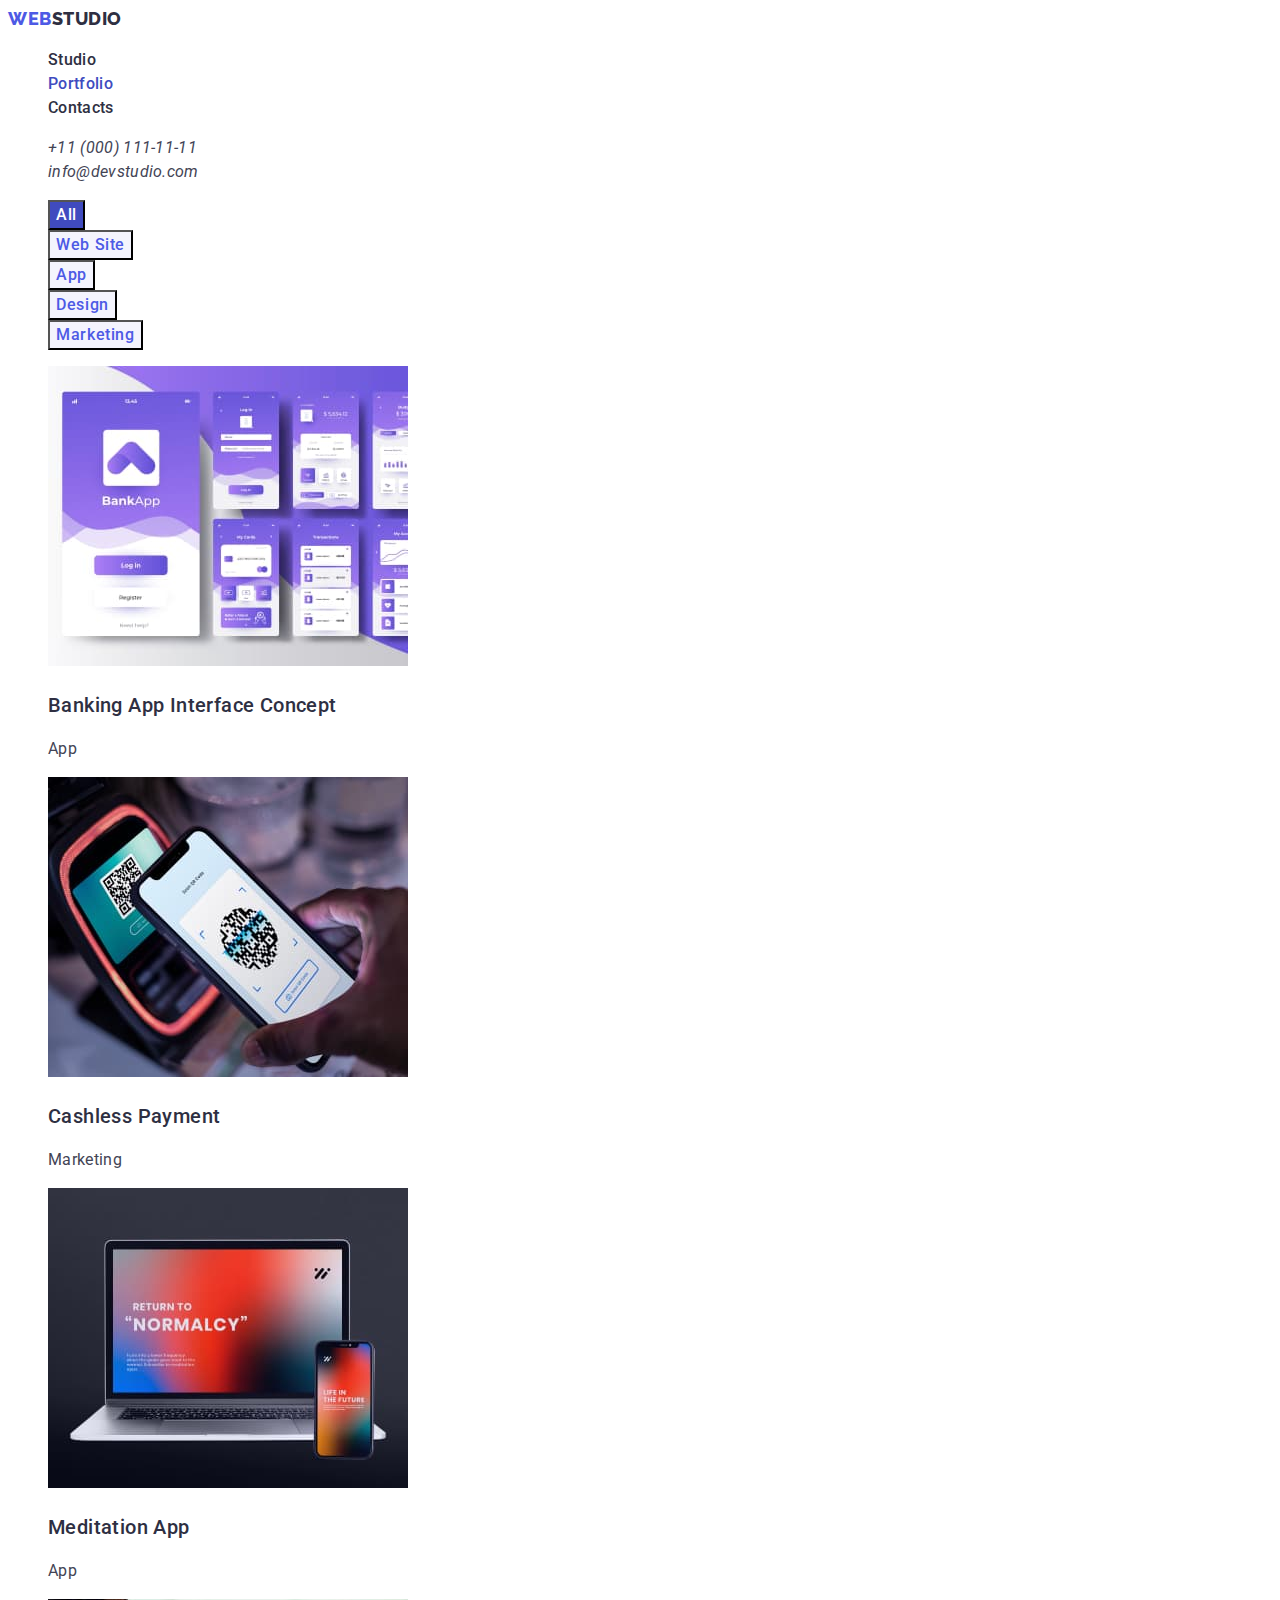
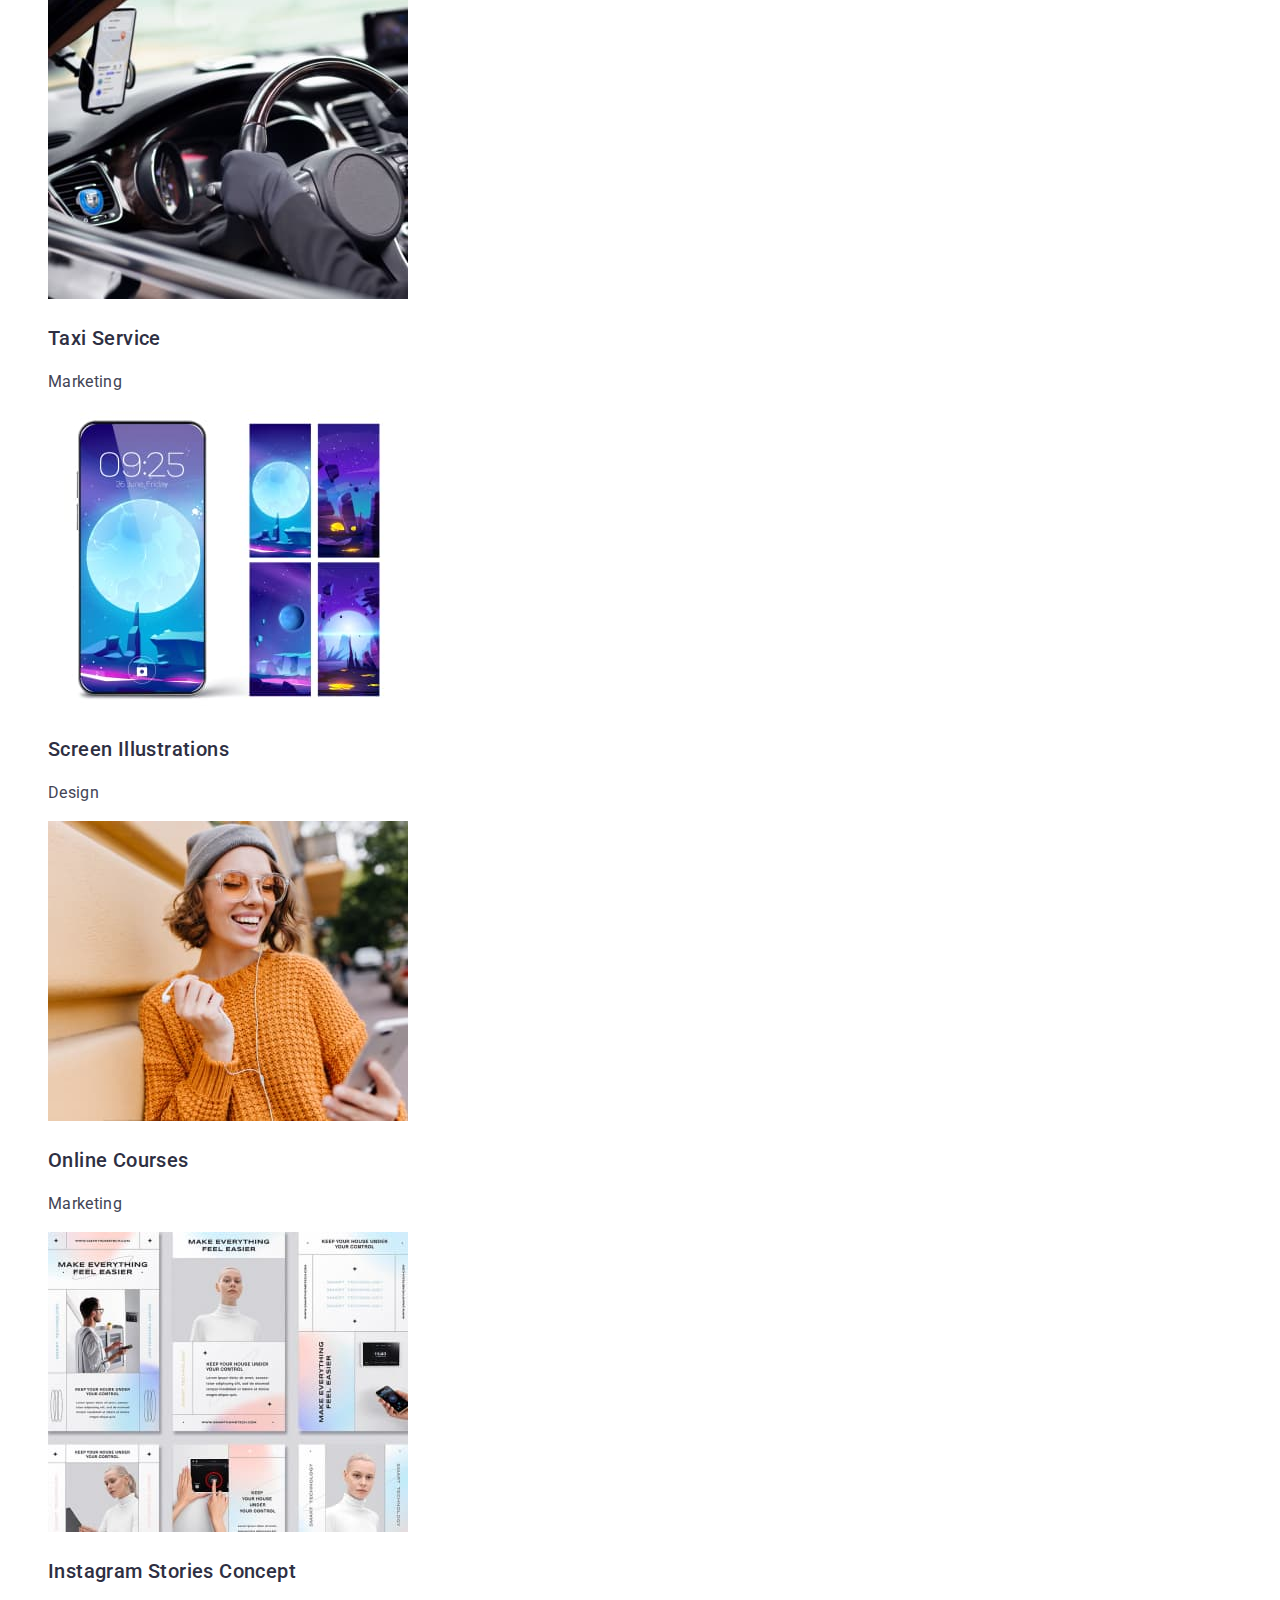
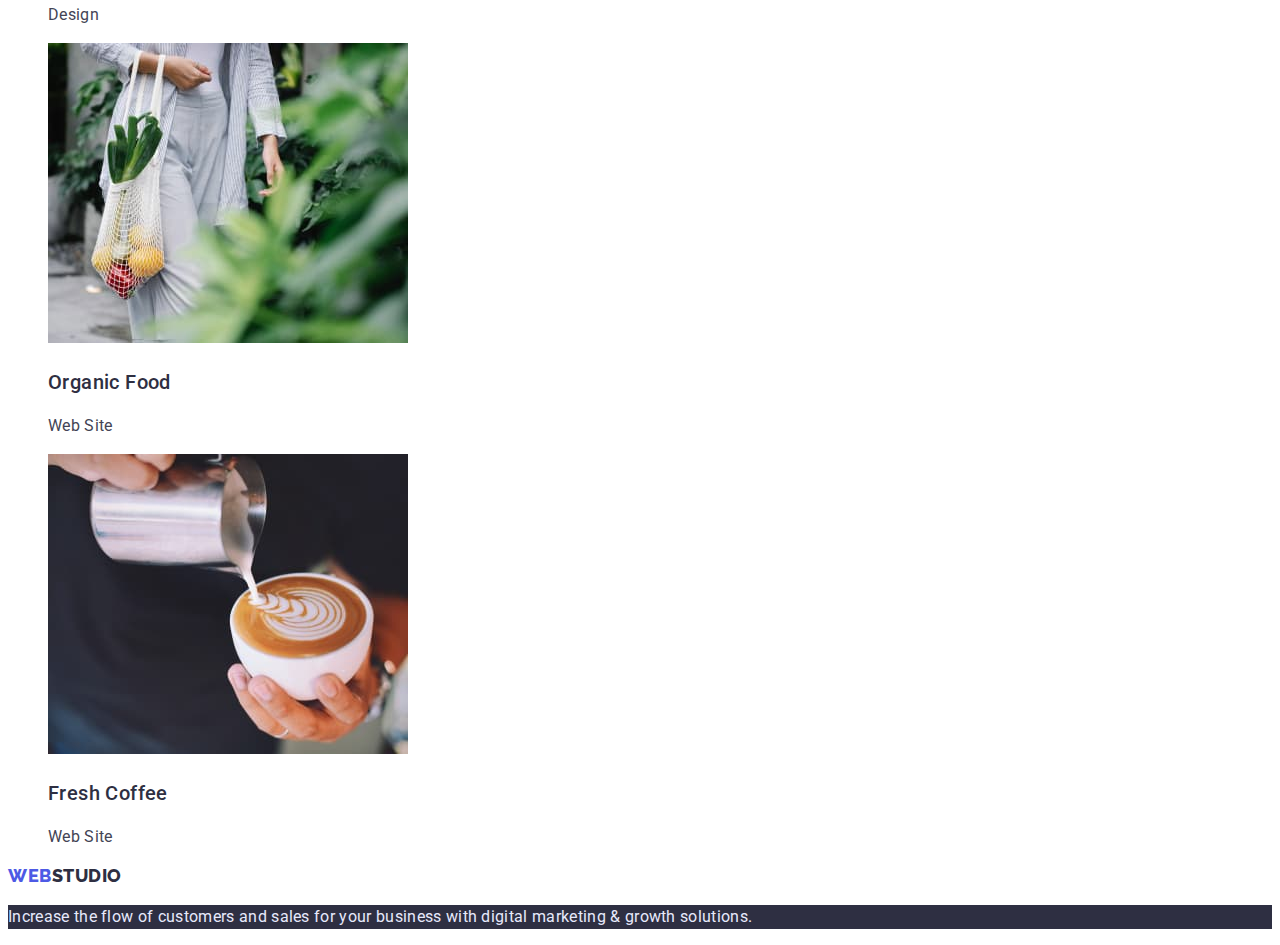
==== portfolio.html @ dcccd3b9 "added CSS and Portfolio.html" ====
<!DOCTYPE html>
<html lang="en">
  <head>
    <meta charset="UTF-8" />
    <meta http-equiv="X-UA-Compatible" content="IE=edge" />
    <meta name="viewport" content="width=device-width, initial-scale=1.0" />
    <title>WebStudio</title>
    <link rel="stylesheet" href="./css/style.css" />
    <link href="https://fonts.googleapis.com/css2?family=Raleway:wght@800&family=Roboto:wght@400;500;700&display=swap" rel="stylesheet" />
  </head>
  <body>
    <header>
      <nav>
        <a href="./index.html" class="logo"><span class="logo-style">Web</span>Studio</a>
        <ul class="menu">
          <li>
            <a href="./index.html" class="link">Studio</a>
          </li>
          <li>
            <a href="" class="link current">Portfolio</a>
          </li>
          <li>
            <a href="" class="link">Contacts</a>
          </li>
        </ul>
      </nav>
      <address>
        <ul class="contacts">
          <li>
            <a href="tel:+110001111111" class="contact-link">+11 (000) 111-11-11</a>
          </li>
          <li>
            <a href="mailto:info@devstudio.com" class="contact-link">info@devstudio.com</a>
          </li>
        </ul>
      </address>
    </header>
    <!-- filter -->
    <main>
      <section>
        <h1 hidden>Filter</h1>
        <ul class="filter-list">
          <li>
            <button class="filter-btn all" type="button">All</button>
          </li>
          <li>
            <button class="filter-btn" type="button">Web Site</button>
          </li>
          <li>
            <button class="filter-btn" type="button">App</button>
          </li>
          <li>
            <button class="filter-btn" type="button">Design</button>
          </li>
          <li>
            <button class="filter-btn" type="button">Marketing</button>
          </li>
        </ul>
      </section>

      <!-- portfolio -->
      <section class="gallery">
        <h2 hidden>Portfolio</h2>
        <ul class="portfolio-list">
          <li class="portfolio-list-item">
            <a href="" class="card"
              ><img src="./images/portfolio/banking.jpg" alt="Banking app interface" width="360" height="300" />
              <h3 class="portfolio-title">Banking App Interface Concept</h3>
              <p class="types">App</p>
            </a>
          </li>
          <li class="portfolio-list-item">
            <a href="" class="card"
              ><img src="./images/portfolio/cashless.jpg" alt="Cashless payment" width="360" height="300" />
              <h3 class="portfolio-title">Cashless Payment</h3>
              <p class="types">Marketing</p>
            </a>
          </li>
          <li class="portfolio-list-item">
            <a href="" class="card"
              ><img src="./images/portfolio/meditation-app.jpg" alt="Meditation app" width="360" height="300" />
              <h3 class="portfolio-title">Meditation App</h3>
              <p class="types">App</p>
            </a>
          </li>
          <li class="portfolio-list-item">
            <a href="" class="card"
              ><img src="./images/portfolio/taxi-service.jpg" alt="Taxi Service" width="360" height="300" />
              <h3 class="portfolio-title">Taxi Service</h3>
              <p class="types">Marketing</p>
            </a>
          </li>
          <li class="portfolio-list-item">
            <a href="" class="card"
              ><img src="./images/portfolio/screen-illustr.jpg" alt="Screen Illustrations" width="360" height="300" />
              <h3 class="portfolio-title">Screen Illustrations</h3>
              <p class="types">Design</p>
            </a>
          </li>
          <li class="portfolio-list-item">
            <a href="" class="card"
              ><img src="./images/portfolio/online-courses.jpg" alt="Online Courses" width="360" height="300" />
              <h3 class="portfolio-title">Online Courses</h3>
              <p class="types">Marketing</p>
            </a>
          </li>
          <li class="portfolio-list-item">
            <a href="" class="card"
              ><img src="./images/portfolio/instagram-stories.jpg" alt="Instagram stories concept" width="360" height="300" />
              <h3 class="portfolio-title">Instagram Stories Concept</h3>
              <p class="types">Design</p>
            </a>
          </li>
          <li class="portfolio-list-item">
            <a href="" class="card"
              ><img src="./images/portfolio/organic-food.jpg" alt="Organic food" width="360" height="300" />
              <h3 class="portfolio-title">Organic Food</h3>
              <p class="types">Web Site</p>
            </a>
          </li>
          <li class="portfolio-list-item">
            <a href="" class="card"
              ><img src="./images/portfolio/fresh-coffee.jpg" alt="Fresh coffee" width="360" height="300" />
              <h3 class="portfolio-title">Fresh Coffee</h3>
              <p class="types">Web Site</p>
            </a>
          </li>
        </ul>
      </section>
    </main>
    <!-- footer -->
    <footer>
      <a href="./index.html" class="logo"><span class="logo-style">Web</span>Studio</a>
      <p class="footer-text">Increase the flow of customers and sales for your business with digital marketing & growth solutions.</p>
    </footer>
  </body>
</html>
---- css/style.css ----
body {
  color: var(--primary-text-color);
  font-family: 'Roboto', sans-serif;
  font-size: 16px;
  line-height: 1.5;
  letter-spacing: 0.02em;
}

:root {
  --primary-text-color: #434455;
  --secondary-text-color: #2e2f42;
  --logo-color: #4d5ae5;
  --items-active-color: #404bbf;
  --btn-bg-color: #4d5ae5;
  --btn-hero-color: #ffffff;
  --btn-hover-color: #404bbf;
  --team-section-color: #f4f4fd;
  --footer-text-color: #e7e9fc;
}

/* Index.html */

/* Header */

.logo {
  color: var(--secondary-text-color);
  font-family: 'Raleway', sans-serif;
  font-weight: 800;
  font-size: 18px;
  line-height: 1.16;
  align-items: center;
  letter-spacing: 0.03em;
  text-transform: uppercase;

  text-decoration: none;
}

.logo .logo-style {
  color: var(--logo-color);
}

.menu {
  list-style: none;
}

.menu .link {
  color: var(--secondary-text-color);
  font-weight: 500;

  text-decoration: none;
}

.menu .link:active,
.menu .link:focus,
.contact-link:active,
.contact-link:focus {
  color: var(--logo-color);
}

.menu .link:hover,
.contact-link:hover {
  color: var(--logo-color);
}

.contact-link {
  color: var(--primary-text-color);

  text-decoration: none;
}

.link.current {
  color: var(--items-active-color);
}

.contacts {
  list-style: none;
}

/* Hero */

.hero .hero-title {
  color: var(--btn-hero-color);
  background-color: var(--secondary-text-color);
  font-weight: 700;
  font-size: 56px;
  line-height: 1.07;
  text-align: center;
  letter-spacing: 0.02em;
}

.btn-hero {
  background-color: var(--btn-bg-color);
  color: var(--btn-hero-color);
  font-family: 'Roboto';
  font-weight: 500;
  font-size: 16px;
  line-height: 1.5;
  align-items: center;
  letter-spacing: 0.04em;

  cursor: pointer;
}

.btn-hero:hover {
  background-color: var(--btn-hover-color);
}

/* Advantages */

.ad-list {
  list-style: none;
}

.item-head {
  font-weight: 500;
  font-size: 20px;
  line-height: 1.2;
  letter-spacing: 0.02em;
}

/* Gallety & our team */

.list-item-head {
  color: var(--secondary-text-color);
  font-weight: 700;
  font-size: 36px;
  line-height: 1.11;
  text-align: center;
  letter-spacing: 0.02em;
  text-transform: capitalize;
}

.gallery-list {
  list-style: none;
}

.team-list {
  list-style: none;
}

.team-name {
  font-weight: 500;
  font-size: 20px;
  line-height: 1.2;
  letter-spacing: 0.02em;
}

/* Footer */

.footer-text {
  color: var(--footer-text-color);
  background-color: var(--secondary-text-color);
}

/* Portfolio.html */

/* Filter */

.filter-list {
  list-style: none;
}

.filter-btn {
  background-color: var(--team-section-color);
  color: var(--btn-bg-color);
  font-family: 'Roboto', sans-serif;
  font-weight: 500;
  font-size: 16px;
  line-height: 1.5;
  text-align: center;
  letter-spacing: 0.04em;

  cursor: pointer;
}

.filter-btn.all {
  background-color: var(--items-active-color);
  color: var(--btn-hero-color);
}

.filter-btn.all:hover {
  background-color: var(--btn-bg-color);
}

/* Portfolio list */

.portfolio-list {
  list-style: none;
}

.card .portfolio-title {
  color: var(--secondary-text-color);
  font-weight: 500;
  font-size: 20px;
  line-height: 1.2;
  letter-spacing: 0.02em;
}

.portfolio-list-item .card {
  text-decoration: none;
}

.card .types {
  color: var(--primary-text-color);
}
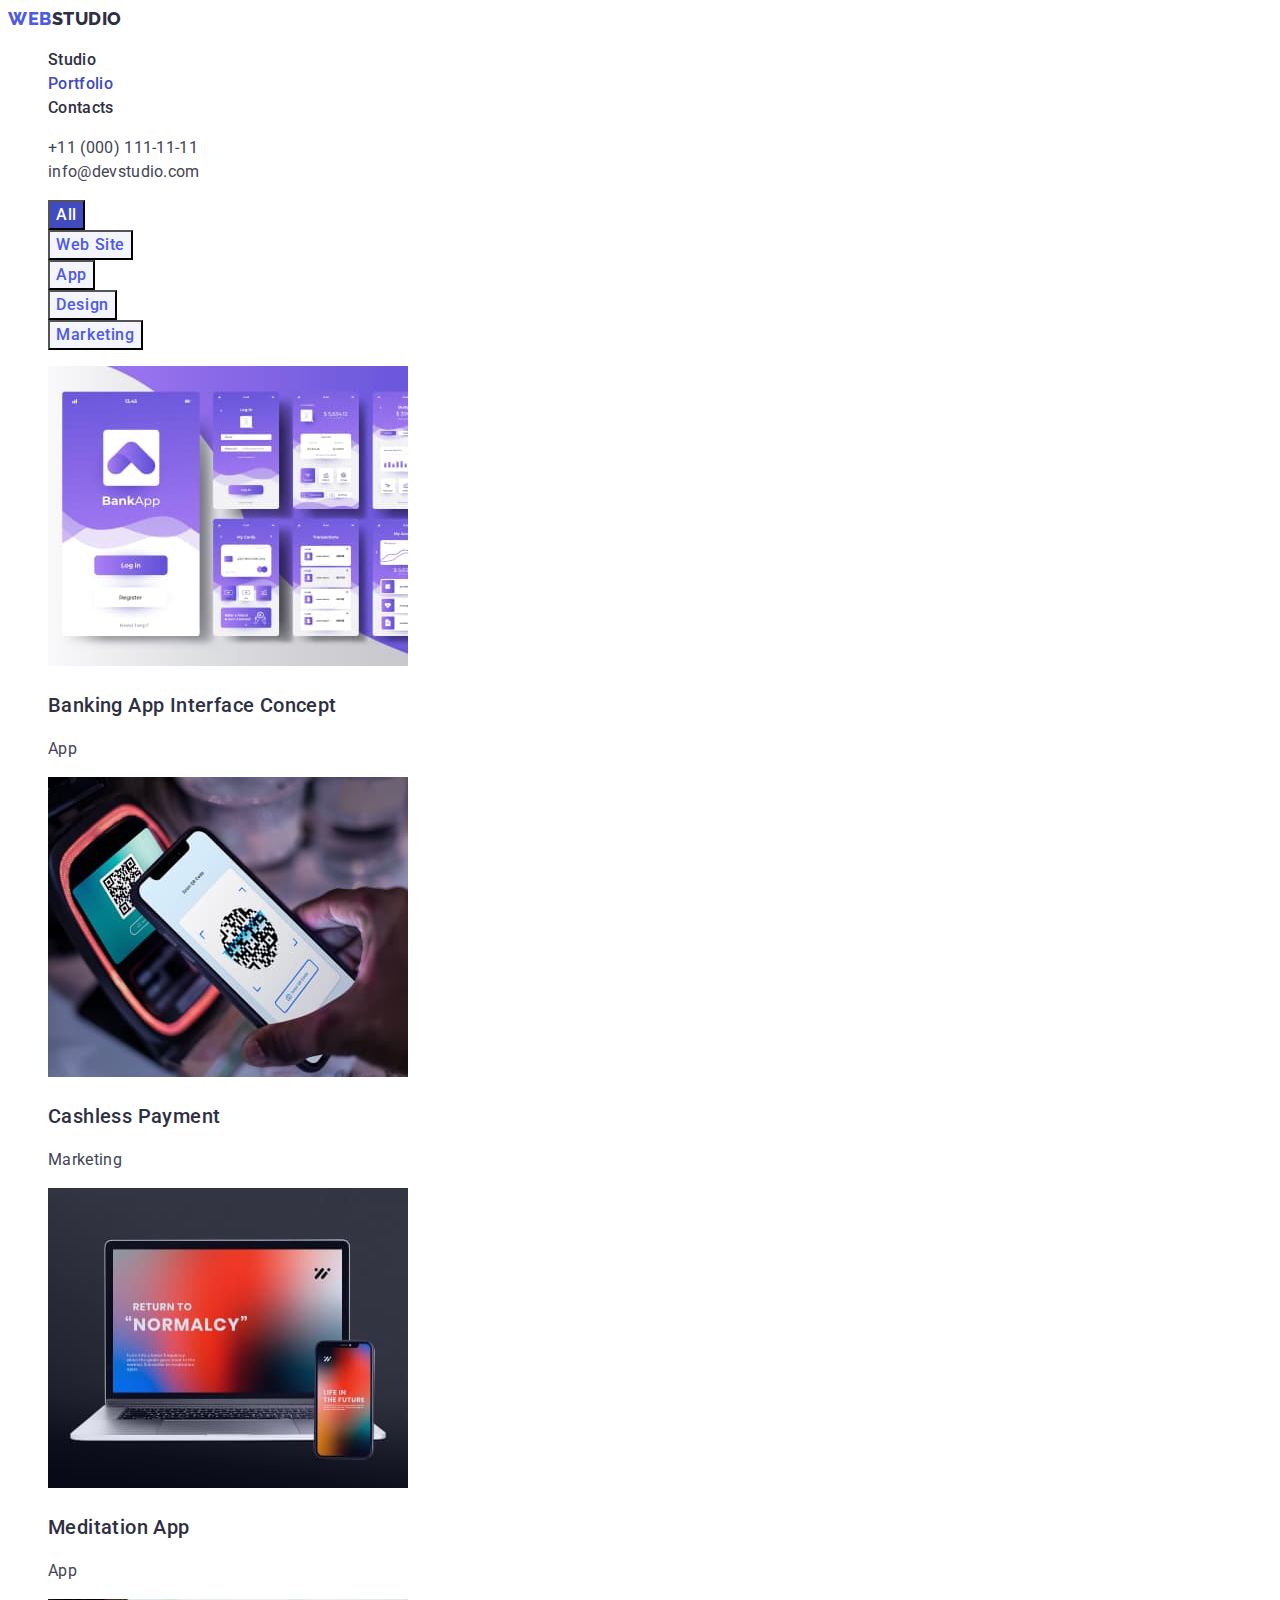
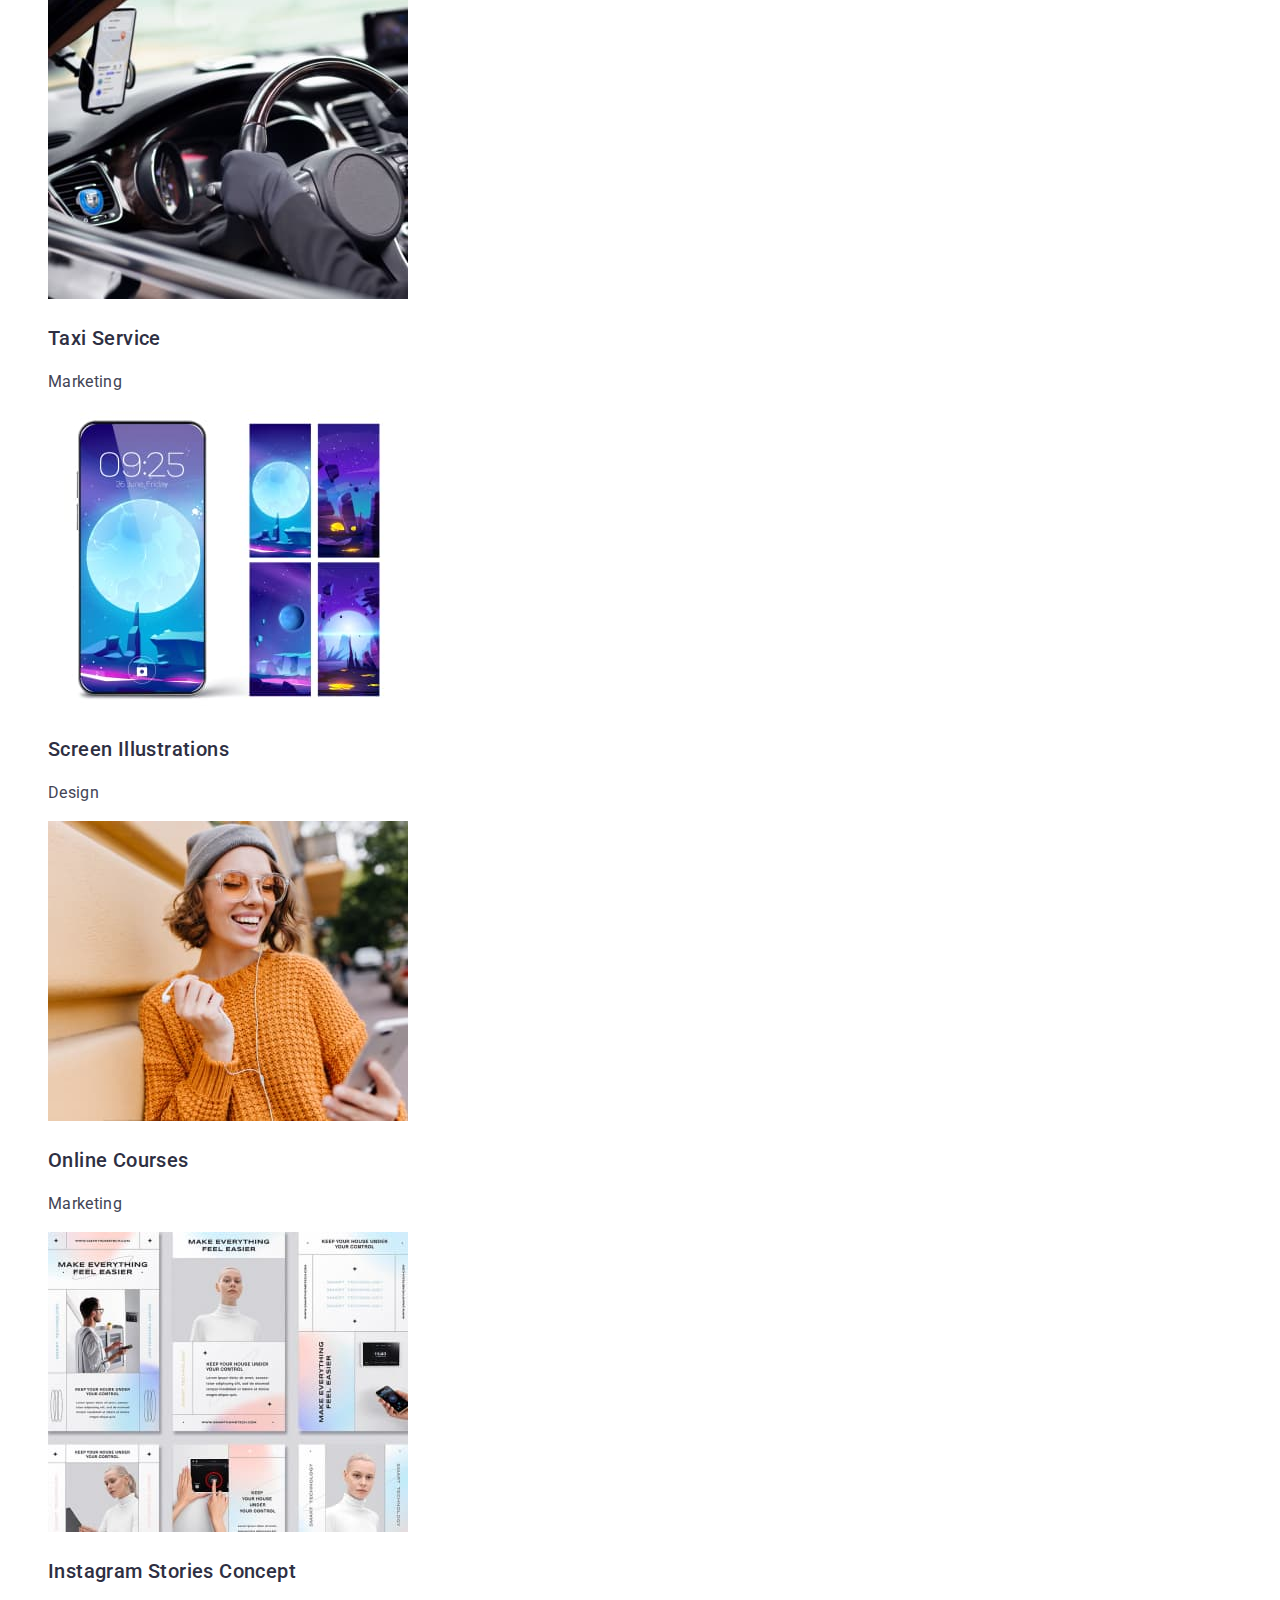
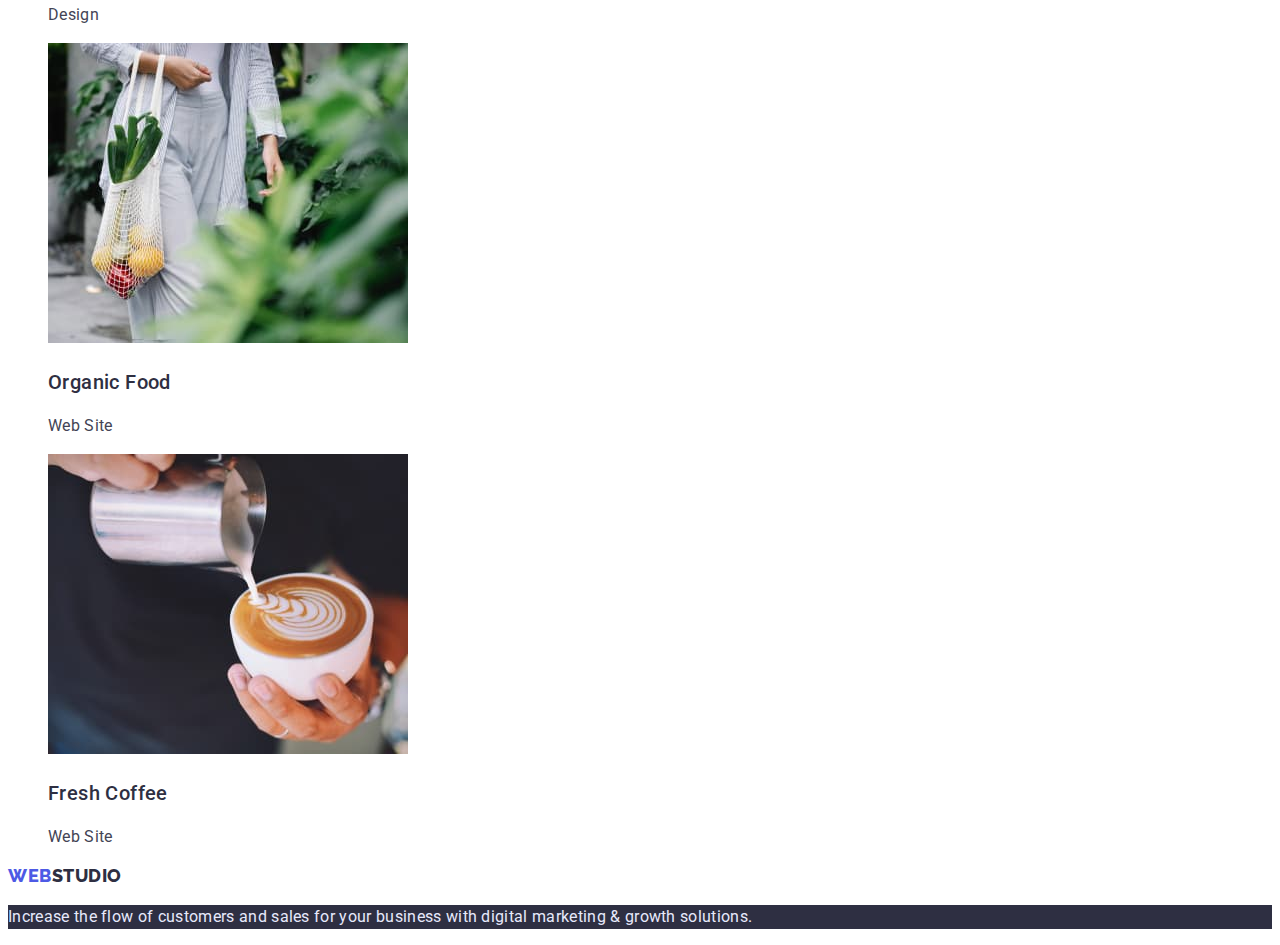
==== commit 11ab79fb: "updated CSS" ====
--- a/portfolio.html
+++ b/portfolio.html
@@ -38,7 +38,7 @@
     <!-- filter -->
     <main>
       <section>
-        <h1 hidden>Filter</h1>
+        <h1 class="visually-hidden">Filter</h1>
         <ul class="filter-list">
           <li>
             <button class="filter-btn all" type="button">All</button>
--- a/css/style.css
+++ b/css/style.css
@@ -18,6 +18,19 @@
   --footer-text-color: #e7e9fc;
 }
 
+.visually-hidden {
+  position: absolute;
+  white-space: nowrap;
+  width: 1px;
+  height: 1px;
+  overflow: hidden;
+  border: 0;
+  padding: 0;
+  clip: rect(0 0 0 0);
+  clip-path: inset(50%);
+  margin: -1px;
+}
+
 /* Index.html */
 
 /* Header */
@@ -64,7 +77,7 @@
 
 .contact-link {
   color: var(--primary-text-color);
-
+  font-style: normal;
   text-decoration: none;
 }
 
